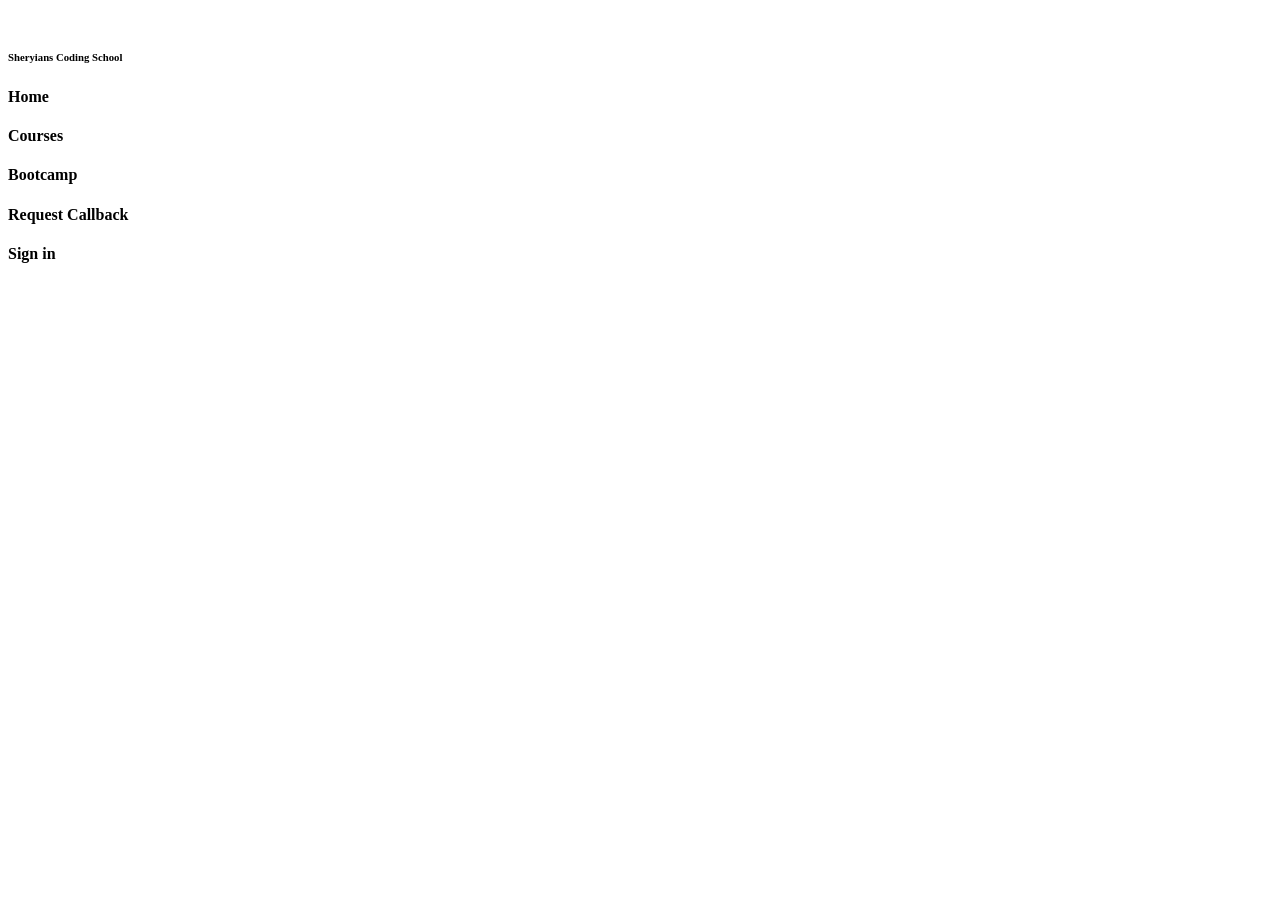
==== index.html @ 411dab58 "first commit 1" ====
<!DOCTYPE html>
<html lang="en">
  <head>
    <meta charset="UTF-8" />
    <meta name="viewport" content="width=device-width, initial-scale=1.0" />
    <title>Document</title>
    <link
    href="https://cdn.jsdelivr.net/npm/remixicon@4.7.0/fonts/remixicon.css"
    rel="stylesheet"/>
    <link rel="stylesheet" href="style.css" />
  </head>
  <body>
    <nav>
      <div class="nav1">
        <img src="https://ik.imagekit.io/sheryians/light-logo_lNzGXRRlQ.png" alt="">
        <h6>Sheryians Coding School</h6>
      </div>
      <div class="nav2">
        <h4>Home</h4>
        <h4>Courses</h4>
        <h4>Bootcamp</h4>
        <h4>Request Callback</h4>
        <h4>Sign in</h4>
        <h5><i class="ri-menu-line"></i></h5>
      </div>
    </nav>
  </body>
</html>
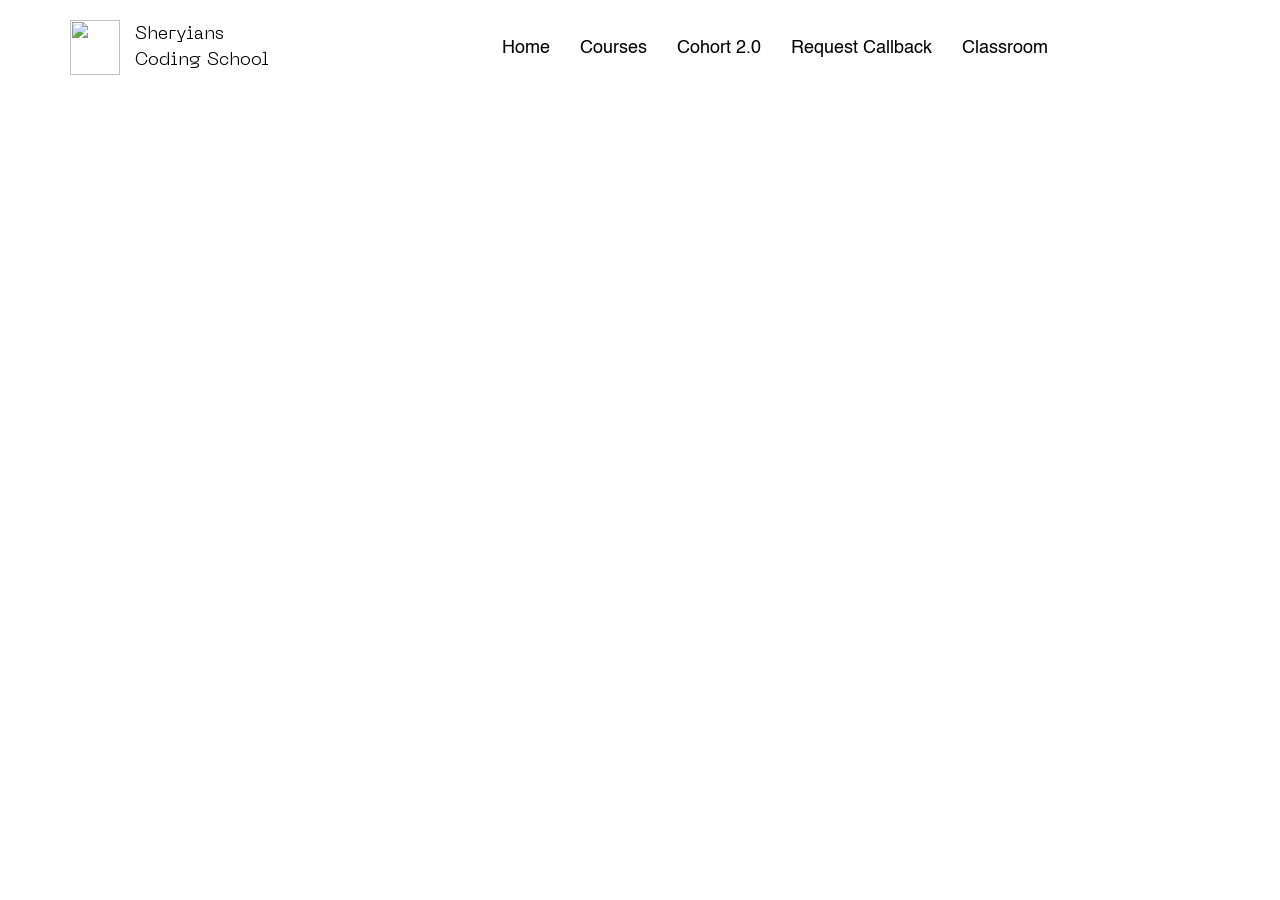
==== commit 4d458be6: "working on navbar" ====
--- a/index.html
+++ b/index.html
@@ -13,15 +13,20 @@
     <nav>
       <div class="nav1">
         <img src="https://ik.imagekit.io/sheryians/light-logo_lNzGXRRlQ.png" alt="">
-        <h6>Sheryians Coding School</h6>
+        <h4>Sheryians <br>Coding School</h4>
       </div>
       <div class="nav2">
         <h4>Home</h4>
         <h4>Courses</h4>
-        <h4>Bootcamp</h4>
+        <h4>Cohort 2.0</h4>
         <h4>Request Callback</h4>
-        <h4>Sign in</h4>
+        <h4>Classroom</h4>
+        <h3><i class="ri-notification-3-fill"></i></h3>
         <h5><i class="ri-menu-line"></i></h5>
+      </div>
+      <div class="nav3">
+        <h3><i class="ri-notification-3-fill"></i></h3>
+        <i class="ri-phone-fill"></i>
       </div>
     </nav>
   </body>
--- a/style.css
+++ b/style.css
@@ -0,0 +1,86 @@
+@font-face {
+        font-family: NeueMachina-Light;
+        src: url(./NeueMachina-Light_gwWCZxVuQl.ttf);
+}
+@font-face {
+        font-family: Helvetica;
+        src: url(./Helvetica_NTUXwLmxSC.ttf);
+}
+
+* {
+        margin: 0;
+        padding: 0;
+        box-sizing: border-box;
+}
+
+html,
+body {
+        width: 100%;
+        height: 100%;
+        font-family: NeueMachina-Light;
+}
+
+nav {
+        display: flex;
+        align-items: center;
+        justify-content: space-between;
+        padding: 20px 70px;
+        font-size: large;
+}
+
+.nav1 {
+        display: flex;
+        align-items: center;
+        gap: 15px;
+        width: 300px;
+}
+.nav1 h4{
+        font-size: 18px;
+        line-height: 1.4;
+        font-weight: 500;
+        
+}
+.nav1 img {
+        height: 55px;
+        width: 50px;
+}
+
+.nav2 {
+        display: flex;
+        justify-content: space-around;
+        align-items: center;
+        gap: 30px;
+        font-family:Helvetica, sans-serif;
+}
+.nav2 h4{
+        font-weight: 200;
+}
+
+.nav2 h5 {
+        font-size: 20px;
+        display: none;
+}
+.nav3{
+        /* display: none; */
+}
+
+@media (max-width:700px) {
+        nav{
+                padding: 15px 15px;
+        }
+        .nav1 h4{
+                font-size: 12px;
+        }
+        .nav1 img{
+                height: 35px;
+                width: auto;
+        }
+        .nav2 h4{
+                display: none;
+        }
+        .nav2 h5{
+                display: block;
+        }
+
+
+}
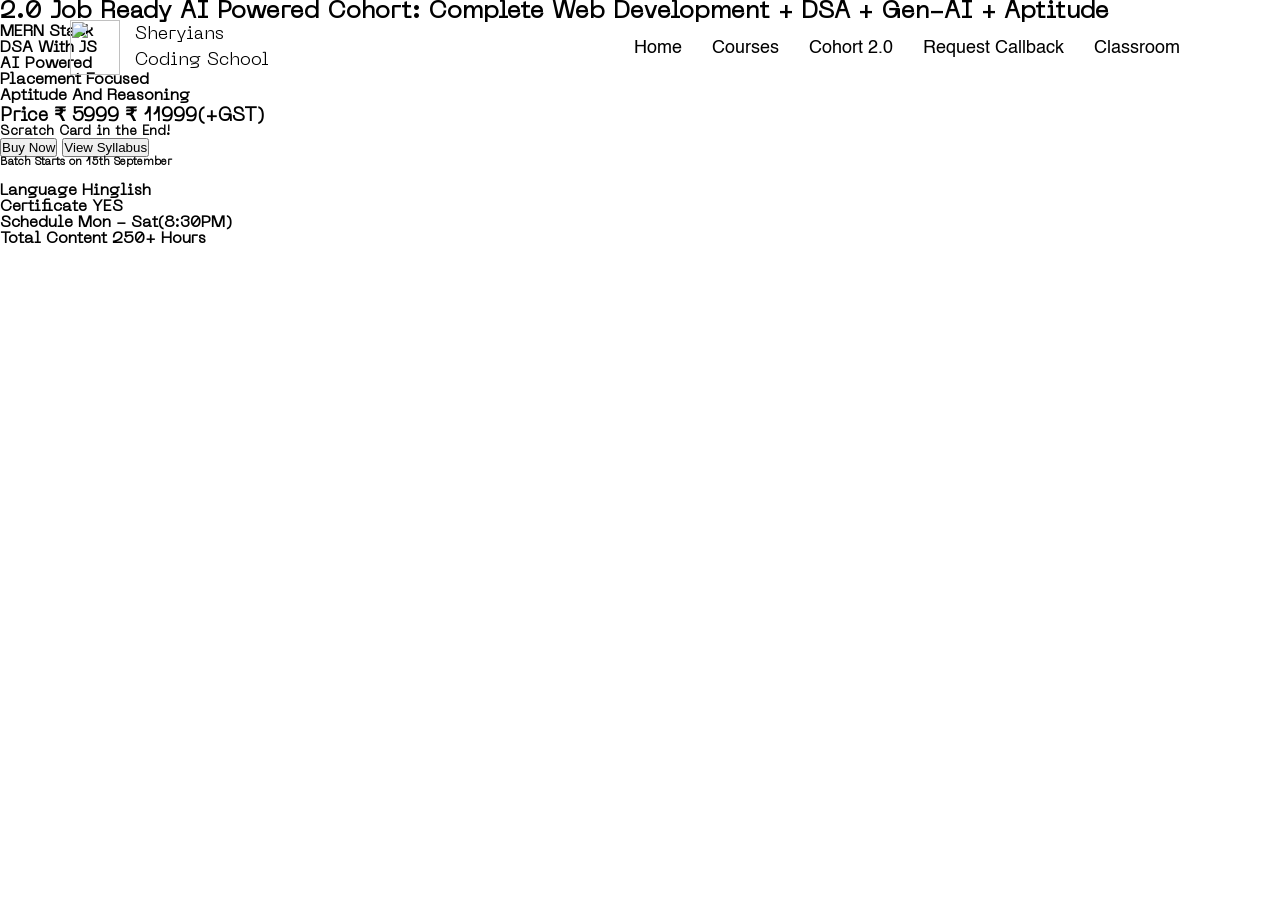
==== commit 47a99ab7: "index and stye modified" ====
--- a/index.html
+++ b/index.html
@@ -5,15 +5,20 @@
     <meta name="viewport" content="width=device-width, initial-scale=1.0" />
     <title>Document</title>
     <link
-    href="https://cdn.jsdelivr.net/npm/remixicon@4.7.0/fonts/remixicon.css"
-    rel="stylesheet"/>
+      href="https://cdn.jsdelivr.net/npm/remixicon@4.7.0/fonts/remixicon.css"
+      rel="stylesheet"
+    />
     <link rel="stylesheet" href="style.css" />
   </head>
+
   <body>
     <nav>
       <div class="nav1">
-        <img src="https://ik.imagekit.io/sheryians/light-logo_lNzGXRRlQ.png" alt="">
-        <h4>Sheryians <br>Coding School</h4>
+        <img
+          src="https://ik.imagekit.io/sheryians/light-logo_lNzGXRRlQ.png"
+          alt=""
+        />
+        <h4>Sheryians <br />Coding School</h4>
       </div>
       <div class="nav2">
         <h4>Home</h4>
@@ -29,6 +34,40 @@
         <i class="ri-phone-fill"></i>
       </div>
     </nav>
+    <main>
+      <section class="section1">
+        <div class="left">
+          <h1>
+            2.0 Job Ready AI Powered Cohort: Complete Web Development + DSA +
+            Gen-AI + Aptitude
+          </h1>
+          <div class="tags">
+            <h4>MERN Stack</h4>
+            <h4>DSA With JS</h4>
+            <h4>AI Powered</h4>
+            <h4>Placement Focused</h4>
+            <h4>Aptitude And Reasoning</h4>
+          </div>
+          <h3>Price <span>₹ 5999</span> <span>₹ 11999</span>(+GST)</h3>
+          <h5>Scratch Card in the End!</h5>
+          <div>
+            <button>Buy Now</button>
+            <button>View Syllabus</button>
+          </div>
+          <h6>Batch Starts on <span>15th September</span></h6>
+        </div>
+        <div class="right">
+          <div>
+            <img src="" alt="" />
+          </div>
+          <div>
+            <h4>Language <span>Hinglish</span></h4>
+            <h4>Certificate <span>YES</span></h4>
+            <h4>Schedule <span>Mon - Sat</span>(8:30PM)</h4>
+            <h4>Total Content <span>250+ Hours</span></h4>
+          </div>
+        </div>
+      </section>
+    </main>
   </body>
 </html>
-  
--- a/style.css
+++ b/style.css
@@ -26,6 +26,8 @@
         justify-content: space-between;
         padding: 20px 70px;
         font-size: large;
+        position: fixed;
+        width: 100%;
 }
 
 .nav1 {
@@ -61,7 +63,7 @@
         display: none;
 }
 .nav3{
-        /* display: none; */
+        display: none;
 }
 
 @media (max-width:700px) {
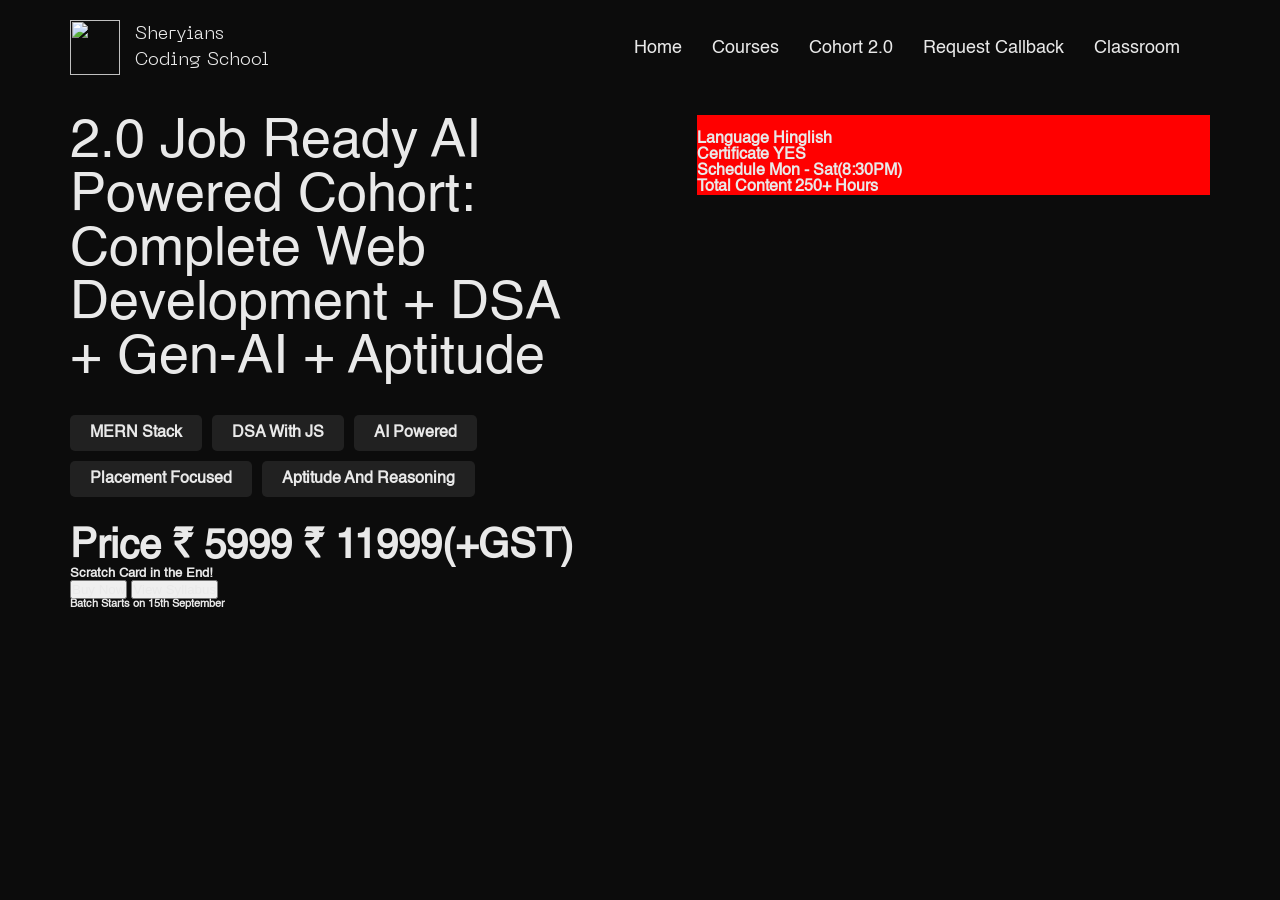
==== commit 8130955d: "working on price section" ====
--- a/index.html
+++ b/index.html
@@ -48,7 +48,7 @@
             <h4>Placement Focused</h4>
             <h4>Aptitude And Reasoning</h4>
           </div>
-          <h3>Price <span>₹ 5999</span> <span>₹ 11999</span>(+GST)</h3>
+          <h3 class="price">Price <span>₹ 5999</span> <span>₹ 11999</span>(+GST)</h3>
           <h5>Scratch Card in the End!</h5>
           <div>
             <button>Buy Now</button>
--- a/style.css
+++ b/style.css
@@ -1,3 +1,9 @@
+:root{
+        --gray:#212121;
+        --green:#009560;
+        --white:#E9E9E9;
+        --black:#0C0C0C;
+}
 @font-face {
         font-family: NeueMachina-Light;
         src: url(./NeueMachina-Light_gwWCZxVuQl.ttf);
@@ -11,6 +17,7 @@
         margin: 0;
         padding: 0;
         box-sizing: border-box;
+        color: var(--white);
 }
 
 html,
@@ -18,6 +25,7 @@
         width: 100%;
         height: 100%;
         font-family: NeueMachina-Light;
+        background-color: var(--black);
 }
 
 nav {
@@ -85,4 +93,46 @@
         }
 
 
+}
+main{
+        padding-top: 100px;
+}
+
+.section1{
+        display: flex;
+        align-items: flex-start;
+        justify-content: space-between;
+        padding: 15px 70px;
+        font-family:Helvetica;
+}
+
+.section1 .left{
+        width: 45%;
+}
+.section1 .left h1{
+        font-size: 54px;
+        font-weight:500 ;
+}
+
+.section1 .left .tags{
+        display: flex;
+        align-items: center;
+        /* background-color: green; */
+        gap: 10px;
+        flex-wrap: wrap;
+        margin: 30px 0px;
+}
+.price{
+        font-size: 40px;
+        j
+}
+.section1 .left .tags h4{
+        background-color: var(--gray);
+        padding: 10px 20px;
+        border-radius: 5px;
+}
+
+.section1 .right{
+        background: red;
+        width: 45%;
 }
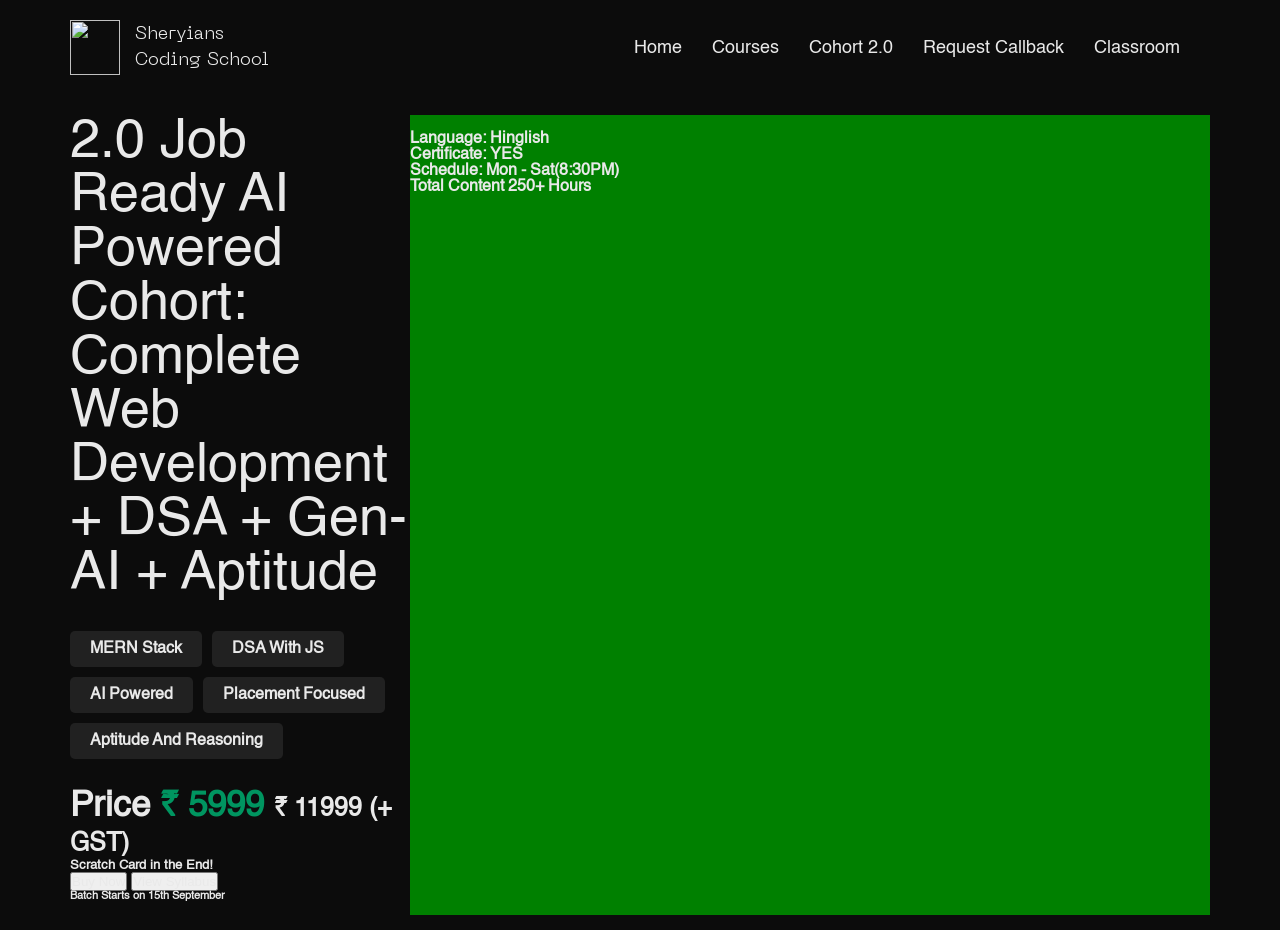
==== commit 97f4c98f: "working on right side" ====
--- a/index.html
+++ b/index.html
@@ -8,7 +8,7 @@
       href="https://cdn.jsdelivr.net/npm/remixicon@4.7.0/fonts/remixicon.css"
       rel="stylesheet"
     />
-    <link rel="stylesheet" href="style.css" />
+    <link rel="stylesheet" href="style.css"/>
   </head>
 
   <body>
@@ -48,7 +48,10 @@
             <h4>Placement Focused</h4>
             <h4>Aptitude And Reasoning</h4>
           </div>
-          <h3 class="price">Price <span>₹ 5999</span> <span>₹ 11999</span>(+GST)</h3>
+          <h3 class="price">
+            Price <span class="green">₹ 5999</span>
+            <span class="lgray">₹ 11999 (+ GST)</span>
+          </h3>
           <h5>Scratch Card in the End!</h5>
           <div>
             <button>Buy Now</button>
@@ -57,14 +60,16 @@
           <h6>Batch Starts on <span>15th September</span></h6>
         </div>
         <div class="right">
-          <div>
-            <img src="" alt="" />
-          </div>
-          <div>
-            <h4>Language <span>Hinglish</span></h4>
-            <h4>Certificate <span>YES</span></h4>
-            <h4>Schedule <span>Mon - Sat</span>(8:30PM)</h4>
-            <h4>Total Content <span>250+ Hours</span></h4>
+          <div class="right-in">
+            <div class="image">
+              <img src="https://ik.imagekit.io/sheryians/cohort-3_ekZjBiRzc.jpeg" alt="">
+            </div>
+            <div class="image-bottom">
+              <h4>Language: <span>Hinglish</span></h4>
+              <h4>Certificate: <span>YES</span></h4>
+              <h4>Schedule: <span>Mon - Sat(8:30PM)</span></h4>
+              <h4>Total Content <span>250+ Hours</span></h4>
+            </div>
           </div>
         </div>
       </section>
--- a/style.css
+++ b/style.css
@@ -27,6 +27,11 @@
         font-family: NeueMachina-Light;
         background-color: var(--black);
 }
+
+.green{
+        color: var(--green);
+}
+
 
 nav {
         display: flex;
@@ -123,16 +128,24 @@
         margin: 30px 0px;
 }
 .price{
-        font-size: 40px;
-        j
+        font-size: 35px;
+}
+.left .price .lgray{
+        font-size: 25px;
 }
 .section1 .left .tags h4{
         background-color: var(--gray);
         padding: 10px 20px;
         border-radius: 5px;
 }
-
-.section1 .right{
-        background: red;
-        width: 45%;
+.section1 .right .right-in{
+        width: 800px;
+        height: 800px;
+        background-color: green;
+}
+.section1 .right .right-in image{
+        width: 100%;
+}
+.section1 .right .right-in .image img{
+        width: 100%;
 }
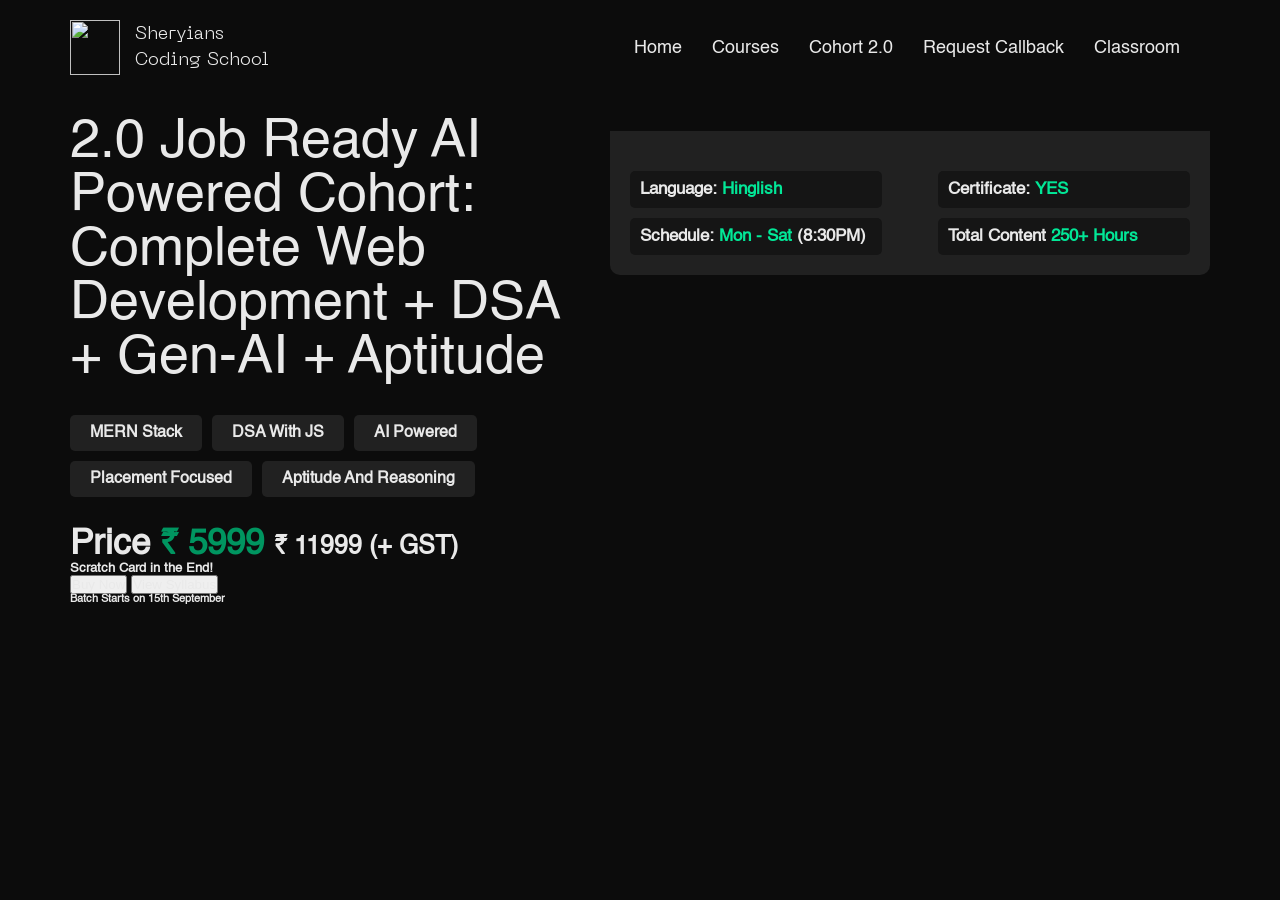
==== commit e3f8955f: "rigth side image and bottom done" ====
--- a/index.html
+++ b/index.html
@@ -67,7 +67,7 @@
             <div class="image-bottom">
               <h4>Language: <span>Hinglish</span></h4>
               <h4>Certificate: <span>YES</span></h4>
-              <h4>Schedule: <span>Mon - Sat(8:30PM)</span></h4>
+              <h4>Schedule: <span>Mon - Sat</span> (8:30PM)</h4>
               <h4>Total Content <span>250+ Hours</span></h4>
             </div>
           </div>
--- a/style.css
+++ b/style.css
@@ -139,13 +139,33 @@
         border-radius: 5px;
 }
 .section1 .right .right-in{
-        width: 800px;
-        height: 800px;
-        background-color: green;
+        width: 600px;
+        border-radius: 10px;
+        overflow: hidden;
 }
 .section1 .right .right-in image{
         width: 100%;
 }
 .section1 .right .right-in .image img{
         width: 100%;
+}
+.section1 .right .right-in .image-bottom{
+        padding: 20px;
+        padding-top: 40px;
+        background-color: var(--gray);
+        display: flex;
+        align-items: center;
+        justify-content: space-between;
+        gap: 10px;
+        flex-wrap: wrap;
+}
+.right-in .image-bottom h4{
+        font-size: 17px;
+        padding: 10px;
+        background-color: #151515;
+        width: 45%;
+        border-radius: 5px;
+}
+.right-in .image-bottom h4 span{
+        color: #02E797;
 }
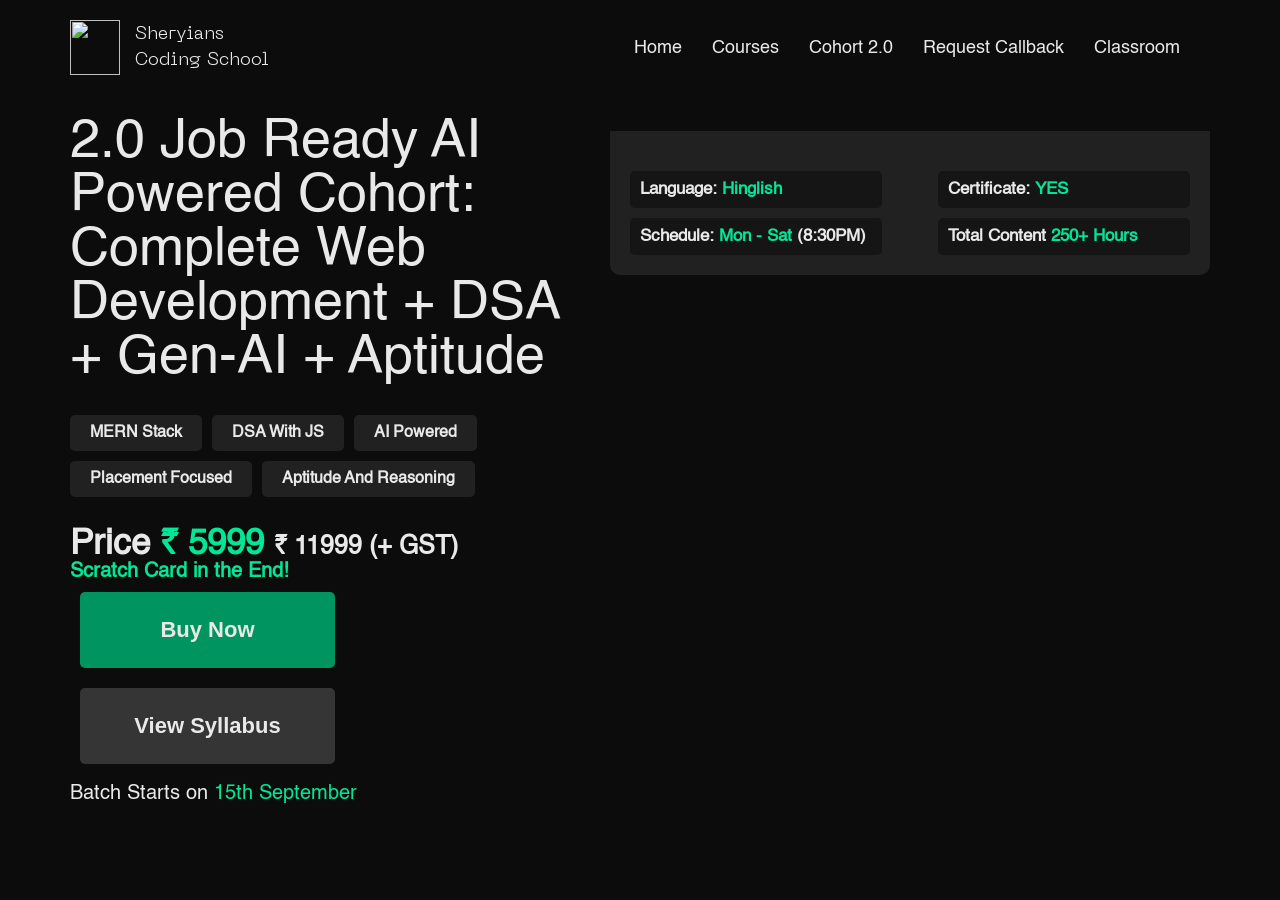
==== commit 200ec895: "left below button content" ====
--- a/index.html
+++ b/index.html
@@ -53,7 +53,7 @@
             <span class="lgray">₹ 11999 (+ GST)</span>
           </h3>
           <h5>Scratch Card in the End!</h5>
-          <div>
+          <div class="left-btn">
             <button>Buy Now</button>
             <button>View Syllabus</button>
           </div>
--- a/style.css
+++ b/style.css
@@ -29,7 +29,7 @@
 }
 
 .green{
-        color: var(--green);
+        color: #02E797;
 }
 
 
@@ -129,6 +129,7 @@
 }
 .price{
         font-size: 35px;
+        padding-top: 20px 0px;
 }
 .left .price .lgray{
         font-size: 25px;
@@ -138,10 +139,35 @@
         padding: 10px 20px;
         border-radius: 5px;
 }
+.left h5{
+        color: #02E797;
+        font-size: 20px;
+}
+.section1 .left button{
+        background-color: #009560;
+        font-size: 22px;
+        font-weight: 600;
+        padding: 25px;
+        width: 255px;
+        border: none;
+        border-radius: 5px;
+        margin: 10px;
+}
+.section1 .left button:nth-child(2){
+  background-color: #353535;
+}
 .section1 .right .right-in{
         width: 600px;
         border-radius: 10px;
         overflow: hidden;
+}
+.section1 .left h6{
+        font-size: 20px;
+        margin: 10px 0px;
+        font-weight: 500;
+}
+.section1 .left h6 span{
+        color: #02E797;
 }
 .section1 .right .right-in image{
         width: 100%;
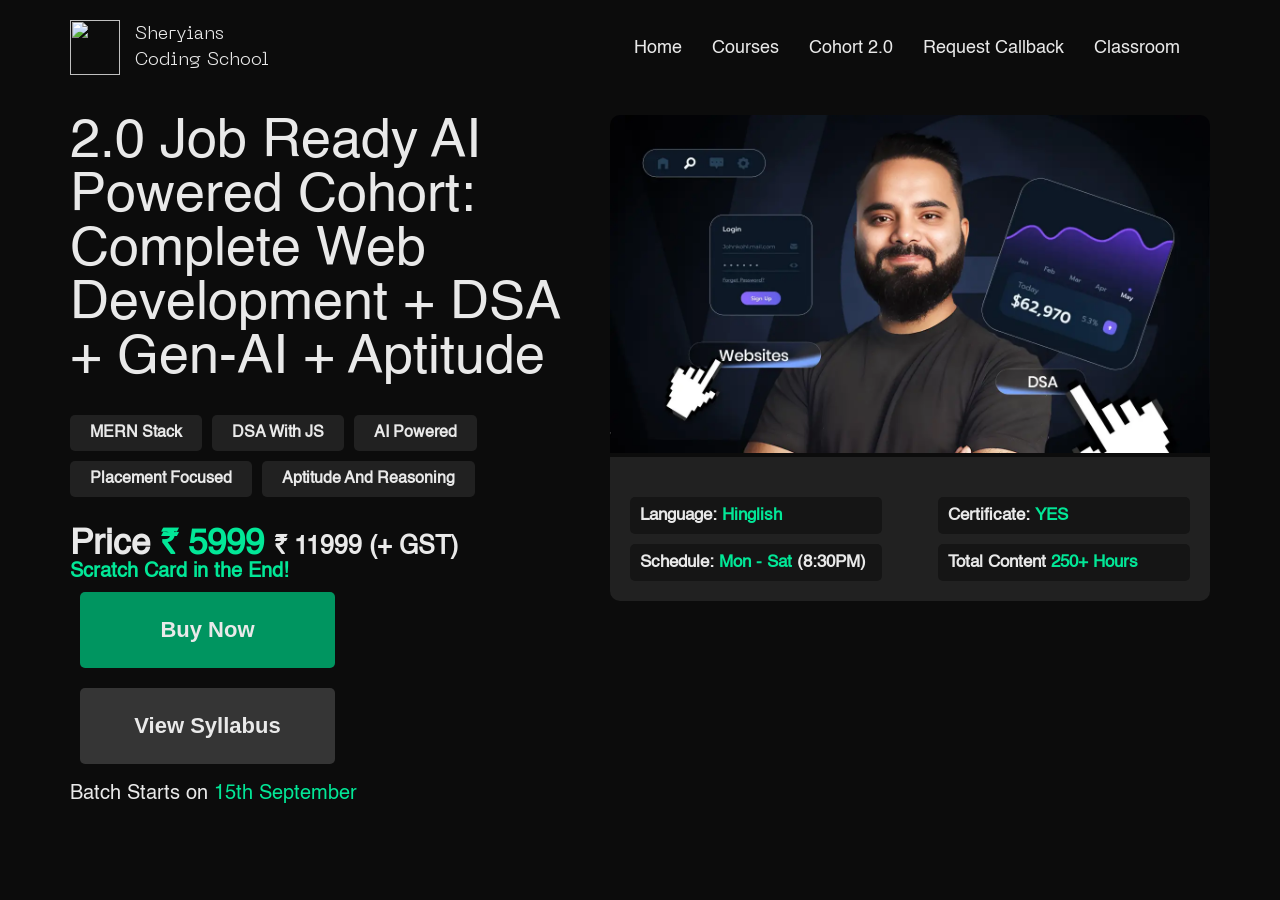
==== commit 79ff299e: "image path is added" ====
--- a/index.html
+++ b/index.html
@@ -62,7 +62,7 @@
         <div class="right">
           <div class="right-in">
             <div class="image">
-              <img src="https://ik.imagekit.io/sheryians/cohort-3_ekZjBiRzc.jpeg" alt="">
+              <img src="images/cohort-3_ekZjBiRzc.webp" alt="">
             </div>
             <div class="image-bottom">
               <h4>Language: <span>Hinglish</span></h4>
--- a/style.css
+++ b/style.css
@@ -194,4 +194,10 @@
 }
 .right-in .image-bottom h4 span{
         color: #02E797;
+}
+
+@media (max-width:1200px){
+        .section1 .left h1{
+                font-size: 4vw;
+        }
 }
